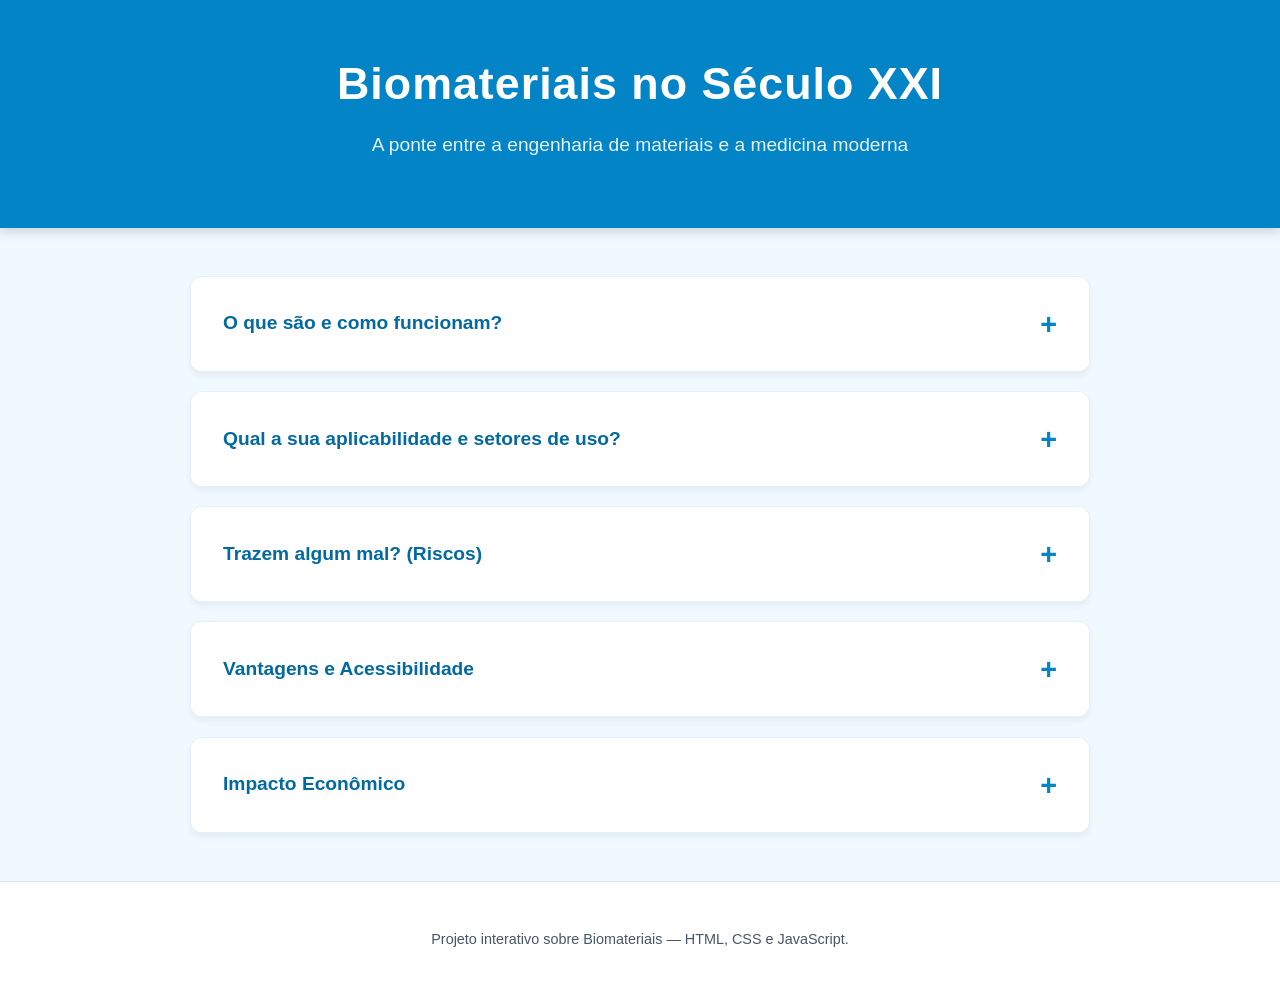
==== 0/index.html @ 157779dc "aaa" ====
<!DOCTYPE html>
<html lang="pt-BR">
<head>
    <meta charset="UTF-8">
    <meta name="viewport" content="width=device-width, initial-scale=1.0">
    <title>Tudo Sobre Biomateriais</title>
    <style>
        :root {
            --primary: #0284c7;
            --primary-hover: #0369a1;
            --bg-color: #f0f9ff;
            --text-main: #334155;
            --text-light: #475569;
        }

        body {
            font-family: 'Segoe UI', Tahoma, Geneva, Verdana, sans-serif;
            background-color: var(--bg-color);
            color: var(--text-main);
            line-height: 1.6;
            margin: 0;
            padding: 0;
        }

        header {
            background-color: var(--primary);
            color: white;
            padding: 3rem 1rem;
            text-align: center;
            box-shadow: 0 4px 10px rgba(0,0,0,0.15);
        }

        header h1 {
            margin: 0;
            font-size: 2.8rem;
            letter-spacing: 1px;
        }

        header p {
            font-size: 1.2rem;
            opacity: 0.9;
            margin-top: 10px;
        }

        .container {
            max-width: 900px;
            margin: 3rem auto;
            padding: 0 1rem;
        }

        /* Estilos do Accordion */
        .accordion-item {
            background: white;
            border-radius: 12px;
            margin-bottom: 1.2rem;
            box-shadow: 0 4px 6px rgba(0,0,0,0.05);
            overflow: hidden;
            border: 1px solid #e0f2fe;
        }

        .accordion-header {
            background: white;
            padding: 1.5rem 2rem;
            cursor: pointer;
            display: flex;
            justify-content: space-between;
            align-items: center;
            font-weight: 700;
            font-size: 1.2rem;
            color: var(--primary-hover);
            transition: all 0.3s ease;
        }

        .accordion-header:hover {
            background-color: #e0f2fe;
        }

        .accordion-header::after {
            content: '+';
            font-size: 1.8rem;
            color: var(--primary);
            transition: transform 0.3s;
        }

        .accordion-item.active .accordion-header {
            background-color: #e0f2fe;
            border-bottom: 1px solid #bae6fd;
        }

        .accordion-item.active .accordion-header::after {
            transform: rotate(45deg);
        }

        .accordion-content {
            max-height: 0;
            overflow: hidden;
            transition: max-height 0.5s ease-out;
            background-color: white;
        }

        .accordion-item.active .accordion-content {
            max-height: 1200px; /* Aumentado para caber texto e imagens */
        }

        .content-inner {
            padding: 2rem;
            color: var(--text-light);
            display: flex;
            flex-direction: column;
            gap: 15px;
        }

        .content-inner p {
            margin: 0;
        }

        /* Estilo das Ilustrações no código */
        .illustration {
            width: 100%;
            max-width: 600px;
            height: auto;
            border-radius: 8px;
            margin: 15px auto;
            display: block;
            box-shadow: 0 4px 8px rgba(0,0,0,0.1);
            border: 2px solid #f1f5f9;
        }

        footer {
            text-align: center;
            padding: 2rem;
            color: var(--text-light);
            font-size: 0.9rem;
            background-color: white;
            border-top: 1px solid #e2e8f0;
            margin-top: 2rem;
        }

        ul {
            margin: 0;
            padding-left: 1.5rem;
        }
        
        li {
            margin-bottom: 8px;
        }
    </style>
</head>
<body>

    <header>
        <h1>Biomateriais no Século XXI</h1>
        <p>A ponte entre a engenharia de materiais e a medicina moderna</p>
    </header>

    <div class="container">
        
        <div class="accordion-item">
            <div class="accordion-header">O que são e como funcionam?</div>
            <div class="accordion-content">
                <div class="content-inner">
                    <p><strong>Biomateriais</strong> são substâncias projetadas para interagir com os sistemas biológicos. Eles podem ser de origem natural (como colágeno) ou sintética (como polímeros, cerâmicas e metais como o titânio).</p>
                    <img src="watermarked_img_11177295389414955292.jpg" alt="Bioimpressão 3D de órgãos" class="illustration">
                    <p><strong>Como funcionam:</strong> A regra de ouro é a <em>biocompatibilidade</em>. O material deve interagir com o corpo sem causar reações tóxicas. Tecnologias modernas, como a bioimpressão 3D (ilustrada acima), permitem criar tecidos usando hidrogéis que se comportam exatamente como tecidos humanos naturais.</p>
                </div>
            </div>
        </div>

        <div class="accordion-item">
            <div class="accordion-header">Qual a sua aplicabilidade e setores de uso?</div>
            <div class="accordion-content">
                <div class="content-inner">
                    <p>Eles revolucionaram a <strong>Medicina, Odontologia e Biotecnologia</strong>. Estão presentes em cirurgias reconstrutivas, ortopedia e cardiologia.</p>
                    <img src="watermarked_img_2705392831025878796.jpg" alt="Válvula cardíaca de alta tecnologia" class="illustration">
                    <ul>
                        <li><strong>Cardiologia:</strong> Válvulas cardíacas artificiais de alta precisão (veja a imagem) e stents.</li>
                        <li><strong>Ortopedia e Odontologia:</strong> Próteses e implantes que se integram perfeitamente aos ossos.</li>
                        <li><strong>Oftalmologia:</strong> Lentes intraoculares para curar catarata.</li>
                        <li><strong>Farmacologia:</strong> Cápsulas e polímeros para liberação controlada de medicamentos no corpo.</li>
                    </ul>
                </div>
            </div>
        </div>

        <div class="accordion-item">
            <div class="accordion-header">Trazem algum mal? (Riscos)</div>
            <div class="accordion-content">
                <div class="content-inner">
                    <p>Embora seguros, a introdução de um corpo estranho nunca é 100% isenta de riscos. Se o biomaterial não for perfeitamente biocompatível, problemas podem surgir.</p>
                    <img src="watermarked_img_2528219157959748197.jpg" alt="Visão microscópica da integração osso e titânio" class="illustration">
                    <ul>
                        <li><strong>Rejeição imunológica:</strong> O corpo pode inflamar e tentar expulsar o material.</li>
                        <li><strong>Falha na Osseointegração:</strong> Como mostrado na imagem microscópica acima, um implante de titânio precisa se fundir ao osso. Se houver falha, o implante se solta.</li>
                        <li><strong>Desgaste:</strong> Micropartículas podem se desprender de próteses metálicas com o atrito dos anos.</li>
                    </ul>
                </div>
            </div>
        </div>

        <div class="accordion-item">
            <div class="accordion-header">Vantagens e Acessibilidade</div>
            <div class="accordion-content">
                <div class="content-inner">
                    <p><strong>Vantagens:</strong> Restauram a capacidade motora, curam problemas estruturais (como válvulas do coração doentes) e literalmente salvam ou prolongam vidas mantendo uma alta qualidade.</p>
                    <p><strong>Acessibilidade:</strong> Itens fundamentais como pinos de titânio, cimentos ósseos e fios de sutura já são padronizados e oferecidos em larga escala pelos sistemas públicos de saúde (como o SUS no Brasil). Entretanto, tecnologias de ponta, como tecidos bioimpressos em 3D, ainda possuem custo elevado e acesso restrito.</p>
                </div>
            </div>
        </div>

        <div class="accordion-item">
            <div class="accordion-header">Impacto Econômico</div>
            <div class="accordion-content">
                <div class="content-inner">
                    <p>O impacto econômico é imenso e impulsionado pelo envelhecimento populacional e avanços tecnológicos.</p>
                    <p>O mercado global de biomateriais movimenta centenas de bilhões de dólares e tem um crescimento constante. Esse setor estimula startups de biotecnologia, atrai investimentos pesados em pesquisa nas universidades e gera empregos altamente qualificados para engenheiros, biólogos e médicos.</p>
                </div>
            </div>
        </div>

    </div>

    <footer>
        <p>Projeto interativo sobre Biomateriais — HTML, CSS e JavaScript.</p>
    </footer>

    <script>
        // Lógica do Accordion
        const accordionHeaders = document.querySelectorAll('.accordion-header');

        accordionHeaders.forEach(header => {
            header.addEventListener('click', () => {
                const accordionItem = header.parentElement;
                
                // Fechar o item aberto anteriormente
                const currentlyActive = document.querySelector('.accordion-item.active');
                if (currentlyActive && currentlyActive !== accordionItem) {
                    currentlyActive.classList.remove('active');
                }

                // Abrir/Fechar o item clicado
                accordionItem.classList.toggle('active');
            });
        });
    </script>
</body>
</html>
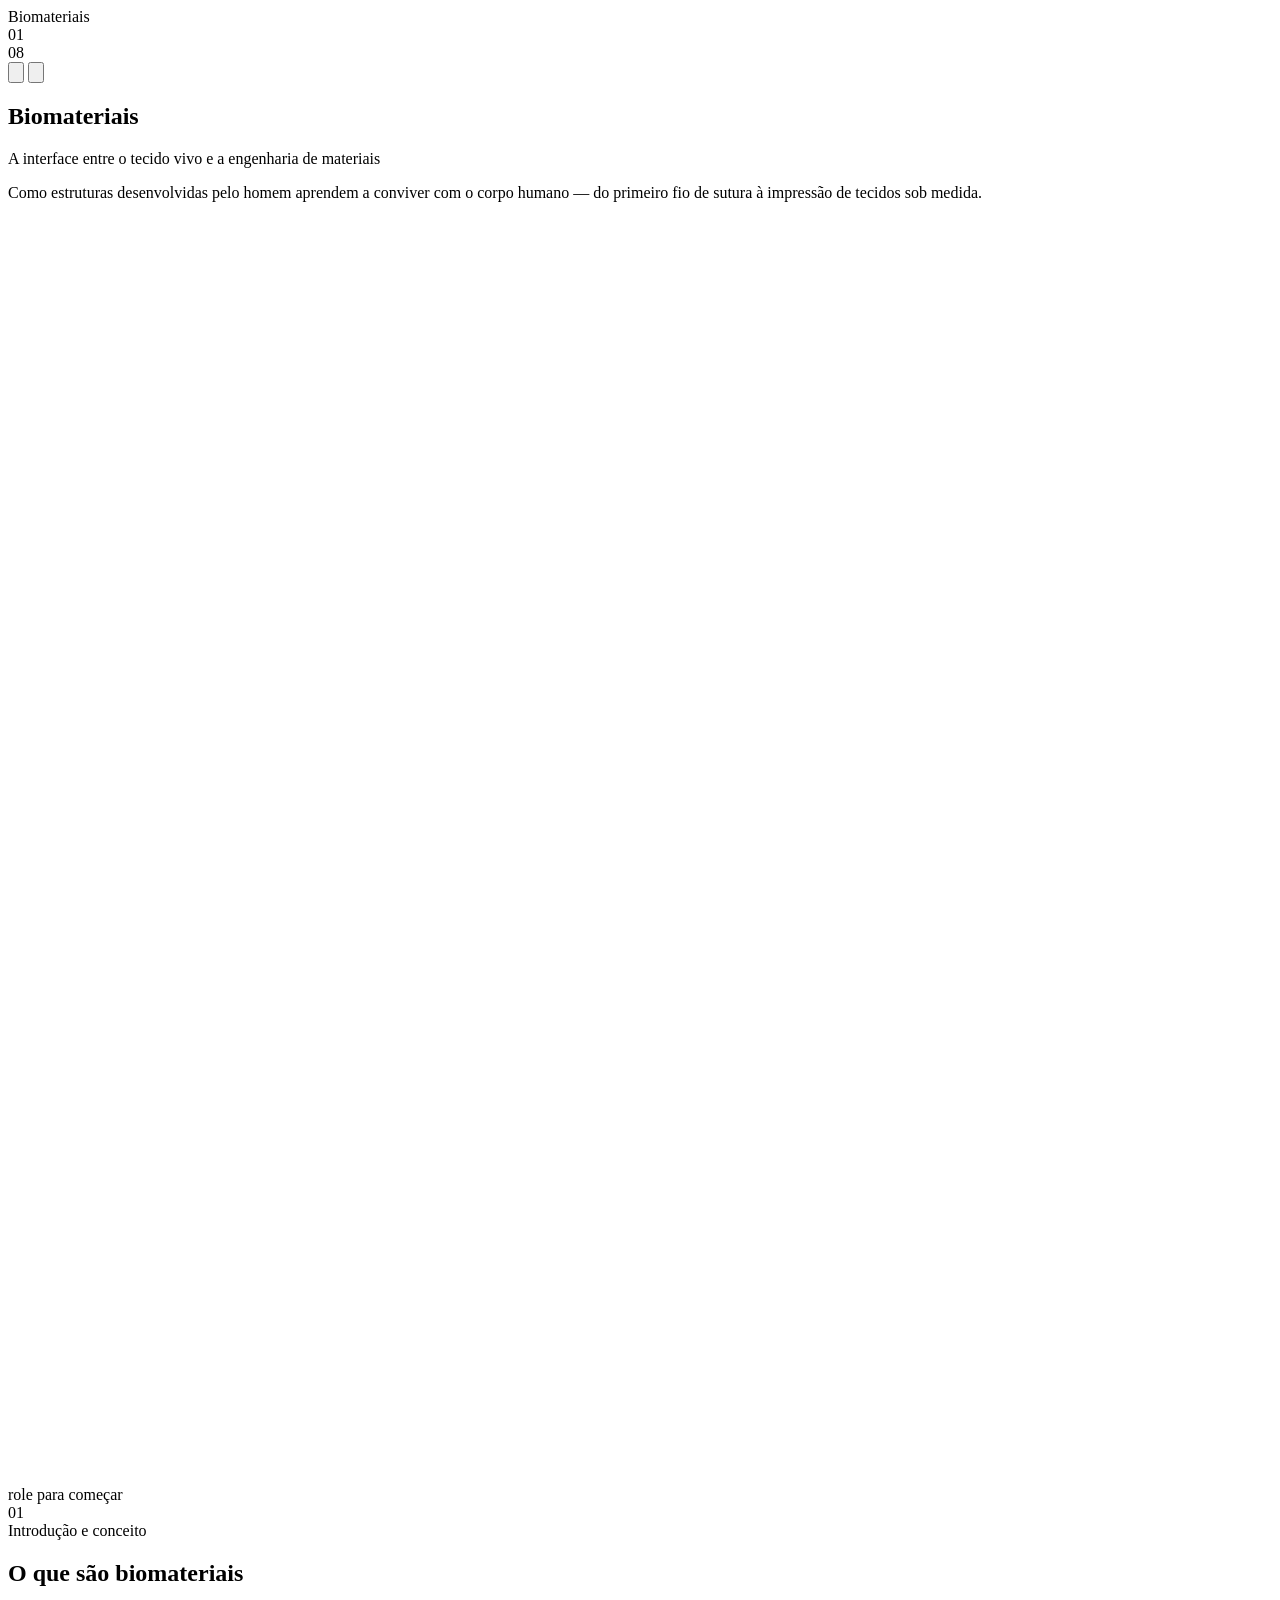
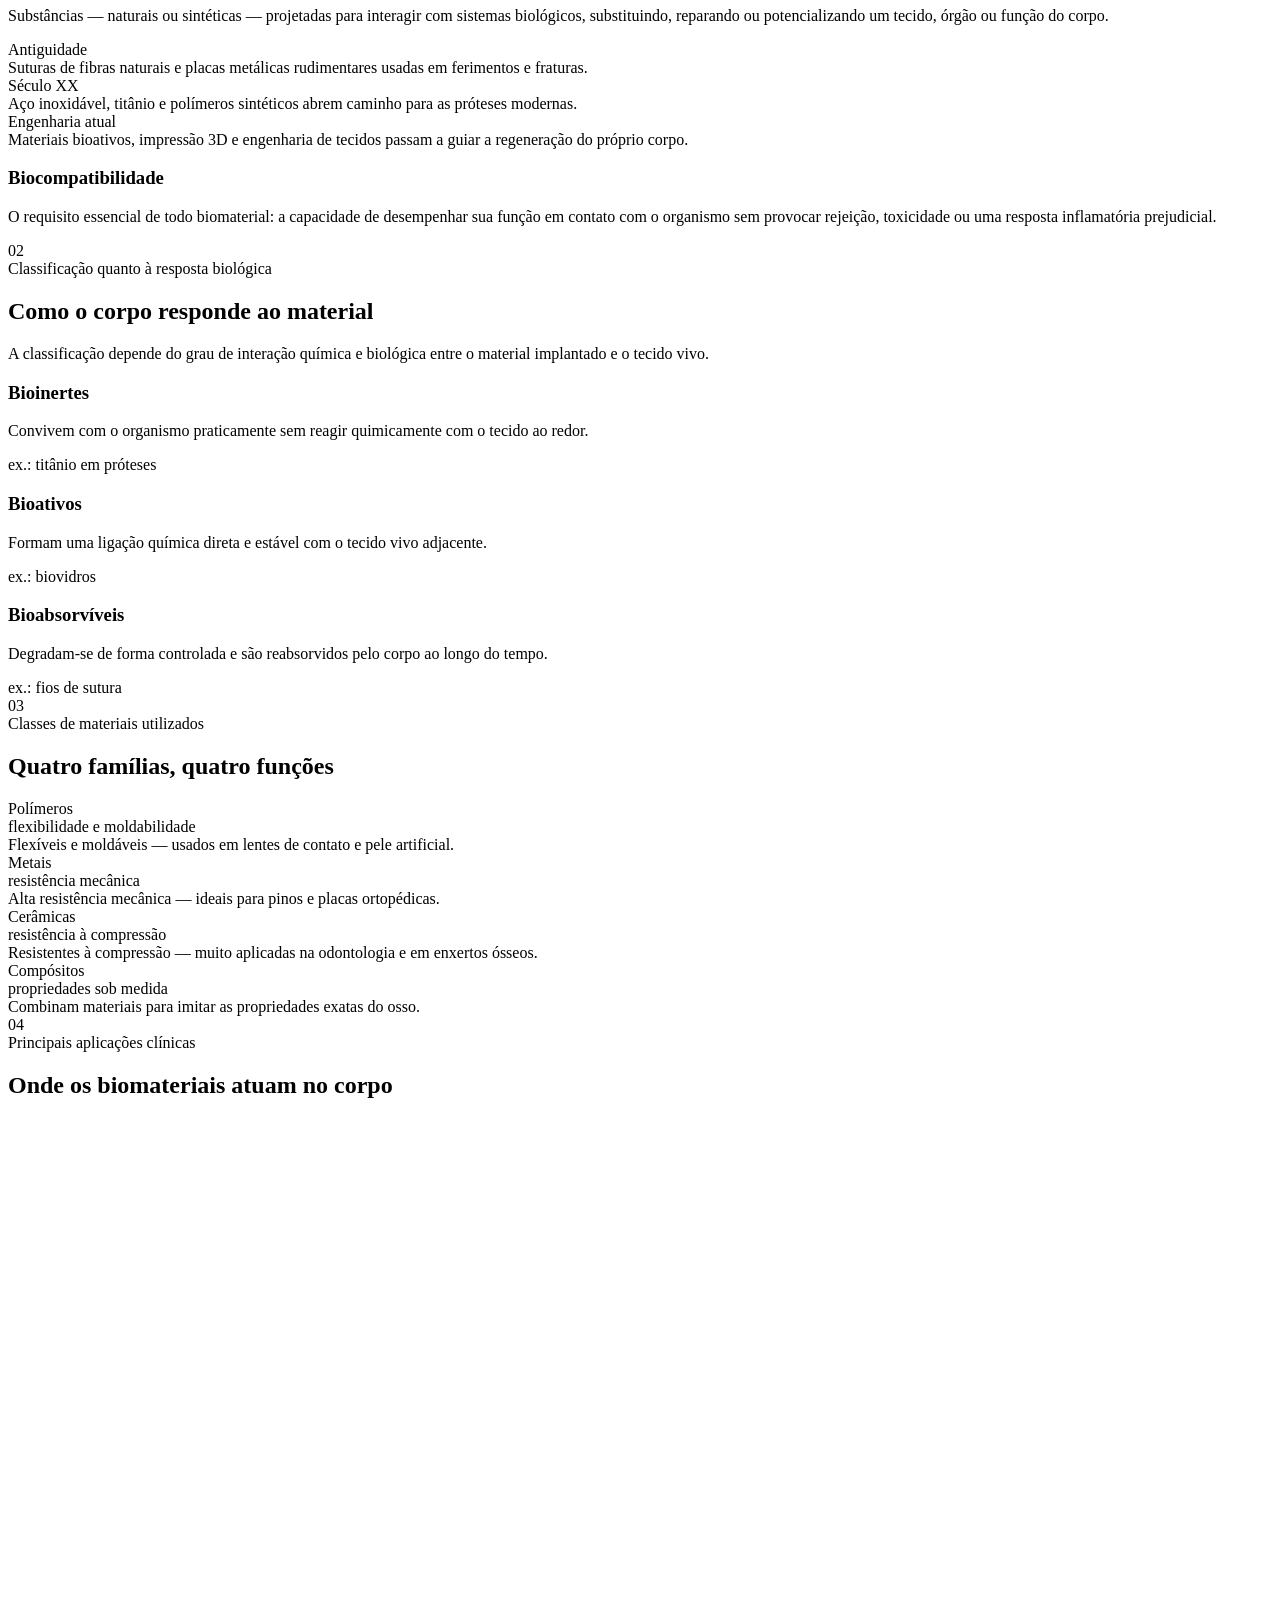
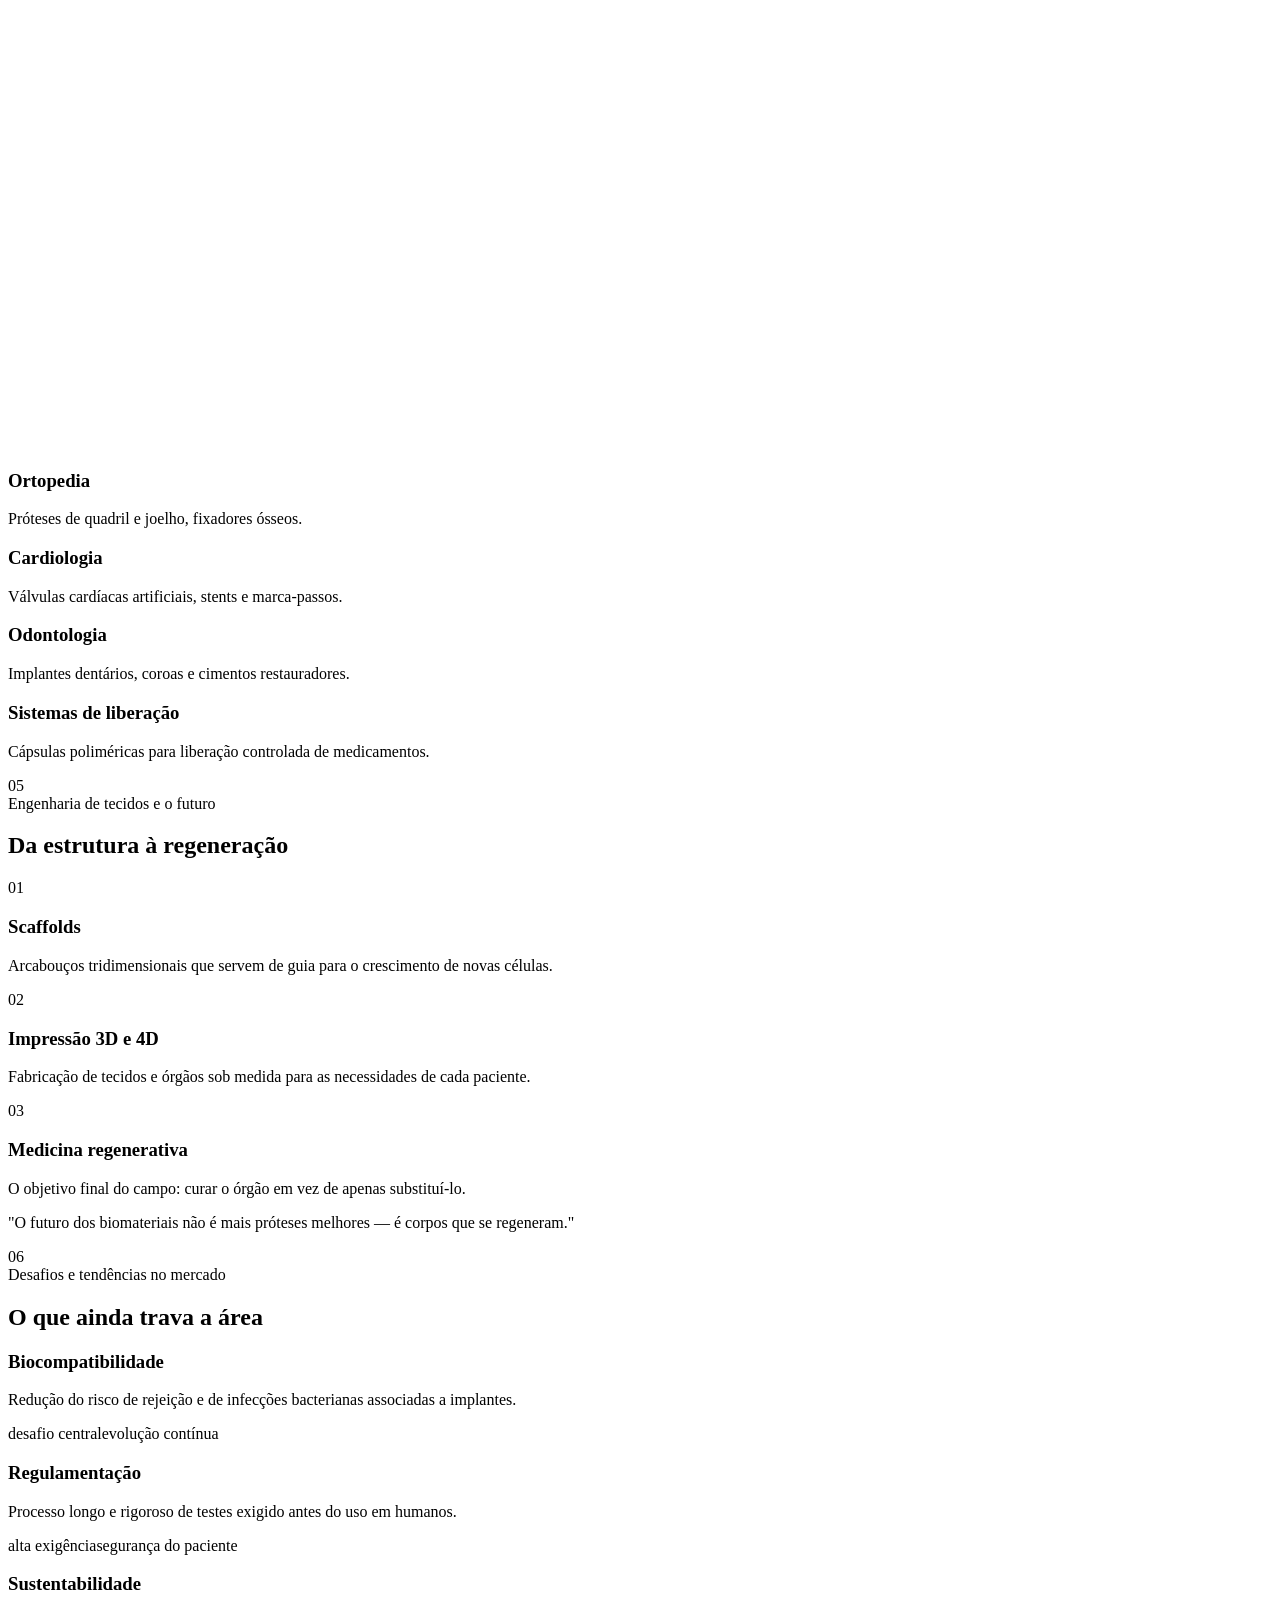
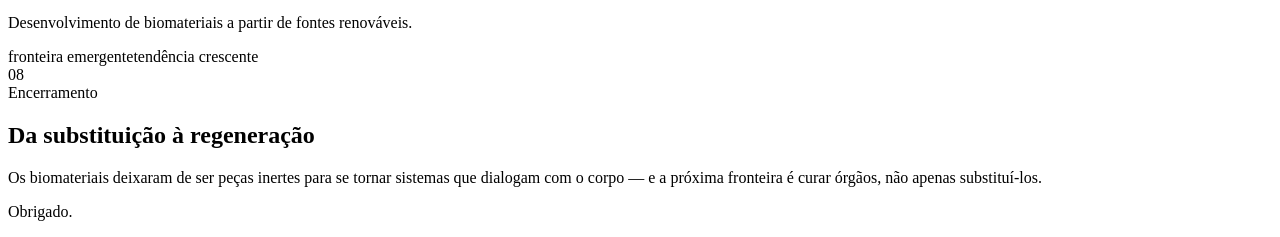
==== commit fadae052: "Revise HTML structure and content for BiomaterialsAtualização para slide Updated the HTML structure " ====
--- a/0/index.html
+++ b/0/index.html
@@ -1,246 +1,262 @@
 <!DOCTYPE html>
 <html lang="pt-BR">
 <head>
-    <meta charset="UTF-8">
-    <meta name="viewport" content="width=device-width, initial-scale=1.0">
-    <title>Tudo Sobre Biomateriais</title>
-    <style>
-        :root {
-            --primary: #0284c7;
-            --primary-hover: #0369a1;
-            --bg-color: #f0f9ff;
-            --text-main: #334155;
-            --text-light: #475569;
-        }
-
-        body {
-            font-family: 'Segoe UI', Tahoma, Geneva, Verdana, sans-serif;
-            background-color: var(--bg-color);
-            color: var(--text-main);
-            line-height: 1.6;
-            margin: 0;
-            padding: 0;
-        }
-
-        header {
-            background-color: var(--primary);
-            color: white;
-            padding: 3rem 1rem;
-            text-align: center;
-            box-shadow: 0 4px 10px rgba(0,0,0,0.15);
-        }
-
-        header h1 {
-            margin: 0;
-            font-size: 2.8rem;
-            letter-spacing: 1px;
-        }
-
-        header p {
-            font-size: 1.2rem;
-            opacity: 0.9;
-            margin-top: 10px;
-        }
-
-        .container {
-            max-width: 900px;
-            margin: 3rem auto;
-            padding: 0 1rem;
-        }
-
-        /* Estilos do Accordion */
-        .accordion-item {
-            background: white;
-            border-radius: 12px;
-            margin-bottom: 1.2rem;
-            box-shadow: 0 4px 6px rgba(0,0,0,0.05);
-            overflow: hidden;
-            border: 1px solid #e0f2fe;
-        }
-
-        .accordion-header {
-            background: white;
-            padding: 1.5rem 2rem;
-            cursor: pointer;
-            display: flex;
-            justify-content: space-between;
-            align-items: center;
-            font-weight: 700;
-            font-size: 1.2rem;
-            color: var(--primary-hover);
-            transition: all 0.3s ease;
-        }
-
-        .accordion-header:hover {
-            background-color: #e0f2fe;
-        }
-
-        .accordion-header::after {
-            content: '+';
-            font-size: 1.8rem;
-            color: var(--primary);
-            transition: transform 0.3s;
-        }
-
-        .accordion-item.active .accordion-header {
-            background-color: #e0f2fe;
-            border-bottom: 1px solid #bae6fd;
-        }
-
-        .accordion-item.active .accordion-header::after {
-            transform: rotate(45deg);
-        }
-
-        .accordion-content {
-            max-height: 0;
-            overflow: hidden;
-            transition: max-height 0.5s ease-out;
-            background-color: white;
-        }
-
-        .accordion-item.active .accordion-content {
-            max-height: 1200px; /* Aumentado para caber texto e imagens */
-        }
-
-        .content-inner {
-            padding: 2rem;
-            color: var(--text-light);
-            display: flex;
-            flex-direction: column;
-            gap: 15px;
-        }
-
-        .content-inner p {
-            margin: 0;
-        }
-
-        /* Estilo das Ilustrações no código */
-        .illustration {
-            width: 100%;
-            max-width: 600px;
-            height: auto;
-            border-radius: 8px;
-            margin: 15px auto;
-            display: block;
-            box-shadow: 0 4px 8px rgba(0,0,0,0.1);
-            border: 2px solid #f1f5f9;
-        }
-
-        footer {
-            text-align: center;
-            padding: 2rem;
-            color: var(--text-light);
-            font-size: 0.9rem;
-            background-color: white;
-            border-top: 1px solid #e2e8f0;
-            margin-top: 2rem;
-        }
-
-        ul {
-            margin: 0;
-            padding-left: 1.5rem;
-        }
-        
-        li {
-            margin-bottom: 8px;
-        }
-    </style>
+<meta charset="UTF-8">
+<meta name="viewport" content="width=device-width, initial-scale=1.0">
+<title>Biomateriais — A interface entre tecido vivo e engenharia</title>
+<link rel="preconnect" href="https://fonts.googleapis.com">
+<link rel="preconnect" href="https://fonts.gstatic.com" crossorigin>
+<link href="https://fonts.googleapis.com/css2?family=Spectral:ital,wght@0,300;0,400;0,500;0,600;0,700;1,400;1,500&family=Public+Sans:wght@400;500;600;700&display=swap" rel="stylesheet">
+<link rel="stylesheet" href="style.css">
 </head>
 <body>
 
-    <header>
-        <h1>Biomateriais no Século XXI</h1>
-        <p>A ponte entre a engenharia de materiais e a medicina moderna</p>
-    </header>
-
-    <div class="container">
-        
-        <div class="accordion-item">
-            <div class="accordion-header">O que são e como funcionam?</div>
-            <div class="accordion-content">
-                <div class="content-inner">
-                    <p><strong>Biomateriais</strong> são substâncias projetadas para interagir com os sistemas biológicos. Eles podem ser de origem natural (como colágeno) ou sintética (como polímeros, cerâmicas e metais como o titânio).</p>
-                    <img src="watermarked_img_11177295389414955292.jpg" alt="Bioimpressão 3D de órgãos" class="illustration">
-                    <p><strong>Como funcionam:</strong> A regra de ouro é a <em>biocompatibilidade</em>. O material deve interagir com o corpo sem causar reações tóxicas. Tecnologias modernas, como a bioimpressão 3D (ilustrada acima), permitem criar tecidos usando hidrogéis que se comportam exatamente como tecidos humanos naturais.</p>
-                </div>
+<div class="brandmark">Biomateriais</div>
+
+<nav class="rail" id="rail"></nav>
+
+<div class="progress">
+  <span class="cur" id="curNum">01</span>
+  <div class="track"><i id="progFill" style="width:12.5%"></i></div>
+  <span id="totNum">08</span>
+</div>
+
+<div class="arrows">
+  <button id="prevBtn" aria-label="Slide anterior"><svg viewBox="0 0 24 24" fill="none" stroke="currentColor" stroke-width="2"><path d="M18 15l-6-6-6 6"/></svg></button>
+  <button id="nextBtn" aria-label="Próximo slide"><svg viewBox="0 0 24 24" fill="none" stroke="currentColor" stroke-width="2"><path d="M6 9l6 6 6-6"/></svg></button>
+</div>
+
+<div class="deck" id="deck">
+
+  <!-- ========== SLIDE 0 — HERO ========== -->
+  <section class="slide" id="s0">
+    <div class="hero-wrap">
+      <div>
+        <h1 class="hero-title">Biomateriais</h1>
+        <p class="hero-sub">A interface entre o tecido vivo e a engenharia de materiais</p>
+        <p class="hero-desc">Como estruturas desenvolvidas pelo homem aprendem a conviver com o corpo humano — do primeiro fio de sutura à impressão de tecidos sob medida.</p>
+      </div>
+      <div class="hero-visual">
+        <svg viewBox="0 0 400 400" width="100%" height="100%" id="scaffoldSvg"></svg>
+      </div>
+    </div>
+    <div class="hero-scroll"><div class="bar"><i></i></div> role para começar</div>
+  </section>
+
+  <!-- ========== SLIDE 1 — INTRO / CONCEITO ========== -->
+  <section class="slide" id="s1">
+    <div class="slide-num">01</div>
+    <div class="slide-inner">
+      <div class="kicker">Introdução e conceito</div>
+      <h2>O que são biomateriais</h2>
+      <p class="lede">Substâncias — naturais ou sintéticas — projetadas para interagir com sistemas biológicos, substituindo, reparando ou potencializando um tecido, órgão ou função do corpo.</p>
+
+      <div class="intro-grid">
+        <div class="timeline">
+          <div class="tl-item">
+            <div class="tl-dot"></div>
+            <div>
+              <div class="tl-era">Antiguidade</div>
+              <div class="tl-text">Suturas de fibras naturais e placas metálicas rudimentares usadas em ferimentos e fraturas.</div>
             </div>
-        </div>
-
-        <div class="accordion-item">
-            <div class="accordion-header">Qual a sua aplicabilidade e setores de uso?</div>
-            <div class="accordion-content">
-                <div class="content-inner">
-                    <p>Eles revolucionaram a <strong>Medicina, Odontologia e Biotecnologia</strong>. Estão presentes em cirurgias reconstrutivas, ortopedia e cardiologia.</p>
-                    <img src="watermarked_img_2705392831025878796.jpg" alt="Válvula cardíaca de alta tecnologia" class="illustration">
-                    <ul>
-                        <li><strong>Cardiologia:</strong> Válvulas cardíacas artificiais de alta precisão (veja a imagem) e stents.</li>
-                        <li><strong>Ortopedia e Odontologia:</strong> Próteses e implantes que se integram perfeitamente aos ossos.</li>
-                        <li><strong>Oftalmologia:</strong> Lentes intraoculares para curar catarata.</li>
-                        <li><strong>Farmacologia:</strong> Cápsulas e polímeros para liberação controlada de medicamentos no corpo.</li>
-                    </ul>
-                </div>
+          </div>
+          <div class="tl-item">
+            <div class="tl-dot"></div>
+            <div>
+              <div class="tl-era">Século XX</div>
+              <div class="tl-text">Aço inoxidável, titânio e polímeros sintéticos abrem caminho para as próteses modernas.</div>
             </div>
-        </div>
-
-        <div class="accordion-item">
-            <div class="accordion-header">Trazem algum mal? (Riscos)</div>
-            <div class="accordion-content">
-                <div class="content-inner">
-                    <p>Embora seguros, a introdução de um corpo estranho nunca é 100% isenta de riscos. Se o biomaterial não for perfeitamente biocompatível, problemas podem surgir.</p>
-                    <img src="watermarked_img_2528219157959748197.jpg" alt="Visão microscópica da integração osso e titânio" class="illustration">
-                    <ul>
-                        <li><strong>Rejeição imunológica:</strong> O corpo pode inflamar e tentar expulsar o material.</li>
-                        <li><strong>Falha na Osseointegração:</strong> Como mostrado na imagem microscópica acima, um implante de titânio precisa se fundir ao osso. Se houver falha, o implante se solta.</li>
-                        <li><strong>Desgaste:</strong> Micropartículas podem se desprender de próteses metálicas com o atrito dos anos.</li>
-                    </ul>
-                </div>
+          </div>
+          <div class="tl-item">
+            <div class="tl-dot"></div>
+            <div>
+              <div class="tl-era">Engenharia atual</div>
+              <div class="tl-text">Materiais bioativos, impressão 3D e engenharia de tecidos passam a guiar a regeneração do próprio corpo.</div>
             </div>
-        </div>
-
-        <div class="accordion-item">
-            <div class="accordion-header">Vantagens e Acessibilidade</div>
-            <div class="accordion-content">
-                <div class="content-inner">
-                    <p><strong>Vantagens:</strong> Restauram a capacidade motora, curam problemas estruturais (como válvulas do coração doentes) e literalmente salvam ou prolongam vidas mantendo uma alta qualidade.</p>
-                    <p><strong>Acessibilidade:</strong> Itens fundamentais como pinos de titânio, cimentos ósseos e fios de sutura já são padronizados e oferecidos em larga escala pelos sistemas públicos de saúde (como o SUS no Brasil). Entretanto, tecnologias de ponta, como tecidos bioimpressos em 3D, ainda possuem custo elevado e acesso restrito.</p>
-                </div>
-            </div>
-        </div>
-
-        <div class="accordion-item">
-            <div class="accordion-header">Impacto Econômico</div>
-            <div class="accordion-content">
-                <div class="content-inner">
-                    <p>O impacto econômico é imenso e impulsionado pelo envelhecimento populacional e avanços tecnológicos.</p>
-                    <p>O mercado global de biomateriais movimenta centenas de bilhões de dólares e tem um crescimento constante. Esse setor estimula startups de biotecnologia, atrai investimentos pesados em pesquisa nas universidades e gera empregos altamente qualificados para engenheiros, biólogos e médicos.</p>
-                </div>
-            </div>
-        </div>
-
-    </div>
-
-    <footer>
-        <p>Projeto interativo sobre Biomateriais — HTML, CSS e JavaScript.</p>
-    </footer>
-
-    <script>
-        // Lógica do Accordion
-        const accordionHeaders = document.querySelectorAll('.accordion-header');
-
-        accordionHeaders.forEach(header => {
-            header.addEventListener('click', () => {
-                const accordionItem = header.parentElement;
-                
-                // Fechar o item aberto anteriormente
-                const currentlyActive = document.querySelector('.accordion-item.active');
-                if (currentlyActive && currentlyActive !== accordionItem) {
-                    currentlyActive.classList.remove('active');
-                }
-
-                // Abrir/Fechar o item clicado
-                accordionItem.classList.toggle('active');
-            });
-        });
-    </script>
+          </div>
+        </div>
+
+        <div class="compat-box">
+          <h3>Biocompatibilidade</h3>
+          <p>O requisito essencial de todo biomaterial: a capacidade de desempenhar sua função em contato com o organismo sem provocar rejeição, toxicidade ou uma resposta inflamatória prejudicial.</p>
+        </div>
+      </div>
+    </div>
+  </section>
+
+  <!-- ========== SLIDE 2 — CLASSIFICAÇÃO RESPOSTA BIOLÓGICA ========== -->
+  <section class="slide" id="s2">
+    <div class="slide-num">02</div>
+    <div class="slide-inner">
+      <div class="kicker">Classificação quanto à resposta biológica</div>
+      <h2>Como o corpo responde ao material</h2>
+      <p class="lede">A classificação depende do grau de interação química e biológica entre o material implantado e o tecido vivo.</p>
+
+      <div class="spectrum">
+        <div class="spectrum-line"></div>
+        <div class="spectrum-stops">
+          <div class="stop">
+            <h3>Bioinertes</h3>
+            <p>Convivem com o organismo praticamente sem reagir quimicamente com o tecido ao redor.</p>
+            <span class="ex">ex.: titânio em próteses</span>
+          </div>
+          <div class="stop">
+            <h3>Bioativos</h3>
+            <p>Formam uma ligação química direta e estável com o tecido vivo adjacente.</p>
+            <span class="ex">ex.: biovidros</span>
+          </div>
+          <div class="stop">
+            <h3>Bioabsorvíveis</h3>
+            <p>Degradam-se de forma controlada e são reabsorvidos pelo corpo ao longo do tempo.</p>
+            <span class="ex">ex.: fios de sutura</span>
+          </div>
+        </div>
+      </div>
+    </div>
+  </section>
+
+  <!-- ========== SLIDE 3 — CLASSES DE MATERIAIS ========== -->
+  <section class="slide" id="s3">
+    <div class="slide-num">03</div>
+    <div class="slide-inner">
+      <div class="kicker">Classes de materiais utilizados</div>
+      <h2>Quatro famílias, quatro funções</h2>
+
+      <div class="matlist">
+        <div class="mat-row">
+          <div class="mat-name">Polímeros</div>
+          <div>
+            <div class="mat-bar-track"><div class="mat-bar-fill" style="width:85%"></div></div>
+            <div class="mat-prop">flexibilidade e moldabilidade</div>
+          </div>
+          <div class="mat-desc">Flexíveis e moldáveis — usados em lentes de contato e pele artificial.</div>
+        </div>
+        <div class="mat-row">
+          <div class="mat-name">Metais</div>
+          <div>
+            <div class="mat-bar-track"><div class="mat-bar-fill" style="width:92%"></div></div>
+            <div class="mat-prop">resistência mecânica</div>
+          </div>
+          <div class="mat-desc">Alta resistência mecânica — ideais para pinos e placas ortopédicas.</div>
+        </div>
+        <div class="mat-row">
+          <div class="mat-name">Cerâmicas</div>
+          <div>
+            <div class="mat-bar-track"><div class="mat-bar-fill" style="width:80%"></div></div>
+            <div class="mat-prop">resistência à compressão</div>
+          </div>
+          <div class="mat-desc">Resistentes à compressão — muito aplicadas na odontologia e em enxertos ósseos.</div>
+        </div>
+        <div class="mat-row">
+          <div class="mat-name">Compósitos</div>
+          <div>
+            <div class="mat-bar-track"><div class="mat-bar-fill" style="width:70%"></div></div>
+            <div class="mat-prop">propriedades sob medida</div>
+          </div>
+          <div class="mat-desc">Combinam materiais para imitar as propriedades exatas do osso.</div>
+        </div>
+      </div>
+    </div>
+  </section>
+
+  <!-- ========== SLIDE 4 — APLICAÇÕES CLÍNICAS ========== -->
+  <section class="slide" id="s4">
+    <div class="slide-num">04</div>
+    <div class="slide-inner">
+      <div class="kicker">Principais aplicações clínicas</div>
+      <h2>Onde os biomateriais atuam no corpo</h2>
+
+      <div class="app-grid">
+        <div class="body-fig">
+          <svg viewBox="0 0 200 400" width="100%">
+            <circle cx="100" cy="38" r="26" fill="none" stroke="var(--titanium)" stroke-width="1.4"/>
+            <path d="M100 64 L100 210 M100 90 L52 165 M100 90 L148 165 M100 210 L68 320 M100 210 L132 320" fill="none" stroke="var(--titanium)" stroke-width="1.4" stroke-linecap="round"/>
+            <ellipse cx="100" cy="130" rx="42" ry="55" fill="none" stroke="var(--titanium)" stroke-width="1.4"/>
+          </svg>
+          <div class="marker" style="left:38%; top:12%;" title="Odontologia"></div>
+          <div class="marker" style="left:50%; top:33%;" title="Cardiologia"></div>
+          <div class="marker" style="left:47%; top:51%;" title="Sistemas de liberação"></div>
+          <div class="marker" style="left:34%; top:78%;" title="Ortopedia — joelho"></div>
+        </div>
+
+        <div class="app-list">
+          <div class="app-item"><div class="sw"></div><div><h3>Ortopedia</h3><p>Próteses de quadril e joelho, fixadores ósseos.</p></div></div>
+          <div class="app-item"><div class="sw"></div><div><h3>Cardiologia</h3><p>Válvulas cardíacas artificiais, stents e marca-passos.</p></div></div>
+          <div class="app-item"><div class="sw"></div><div><h3>Odontologia</h3><p>Implantes dentários, coroas e cimentos restauradores.</p></div></div>
+          <div class="app-item"><div class="sw"></div><div><h3>Sistemas de liberação</h3><p>Cápsulas poliméricas para liberação controlada de medicamentos.</p></div></div>
+        </div>
+      </div>
+    </div>
+  </section>
+
+  <!-- ========== SLIDE 5 — ENGENHARIA DE TECIDOS ========== -->
+  <section class="slide" id="s5">
+    <div class="slide-num">05</div>
+    <div class="slide-inner">
+      <div class="kicker">Engenharia de tecidos e o futuro</div>
+      <h2>Da estrutura à regeneração</h2>
+
+      <div class="future-grid">
+        <div class="future-item">
+          <div class="future-index">01</div>
+          <div><h3>Scaffolds</h3><p>Arcabouços tridimensionais que servem de guia para o crescimento de novas células.</p></div>
+        </div>
+        <div class="future-item">
+          <div class="future-index">02</div>
+          <div><h3>Impressão 3D e 4D</h3><p>Fabricação de tecidos e órgãos sob medida para as necessidades de cada paciente.</p></div>
+        </div>
+        <div class="future-item">
+          <div class="future-index">03</div>
+          <div><h3>Medicina regenerativa</h3><p>O objetivo final do campo: curar o órgão em vez de apenas substituí-lo.</p></div>
+        </div>
+      </div>
+      <p class="future-goal">"O futuro dos biomateriais não é mais próteses melhores — é corpos que se regeneram."</p>
+    </div>
+  </section>
+
+  <!-- ========== SLIDE 6 — DESAFIOS E TENDÊNCIAS ========== -->
+  <section class="slide" id="s6">
+    <div class="slide-num">06</div>
+    <div class="slide-inner">
+      <div class="kicker">Desafios e tendências no mercado</div>
+      <h2>O que ainda trava a área</h2>
+
+      <div class="chal-grid">
+        <div class="chal-row">
+          <h3>Biocompatibilidade</h3>
+          <p>Redução do risco de rejeição e de infecções bacterianas associadas a implantes.</p>
+          <div class="gauge"><i style="width:62%"></i></div>
+          <div class="gauge-labels"><span>desafio central</span><span>evolução contínua</span></div>
+        </div>
+        <div class="chal-row">
+          <h3>Regulamentação</h3>
+          <p>Processo longo e rigoroso de testes exigido antes do uso em humanos.</p>
+          <div class="gauge"><i style="width:80%"></i></div>
+          <div class="gauge-labels"><span>alta exigência</span><span>segurança do paciente</span></div>
+        </div>
+        <div class="chal-row">
+          <h3>Sustentabilidade</h3>
+          <p>Desenvolvimento de biomateriais a partir de fontes renováveis.</p>
+          <div class="gauge"><i style="width:38%"></i></div>
+          <div class="gauge-labels"><span>fronteira emergente</span><span>tendência crescente</span></div>
+        </div>
+      </div>
+    </div>
+  </section>
+
+  <!-- ========== SLIDE 7 — ENCERRAMENTO ========== -->
+  <section class="slide" id="s7">
+    <div class="slide-num">08</div>
+    <div class="slide-inner">
+      <div class="kicker" style="color:var(--bone);">Encerramento</div>
+      <h2>Da substituição à regeneração</h2>
+      <p class="lede">Os biomateriais deixaram de ser peças inertes para se tornar sistemas que dialogam com o corpo — e a próxima fronteira é curar órgãos, não apenas substituí-los.</p>
+      <p class="close-sign">Obrigado.</p>
+    </div>
+  </section>
+
+</div>
+
+<script src="script.js"></script>
 </body>
-</html>+</html>
